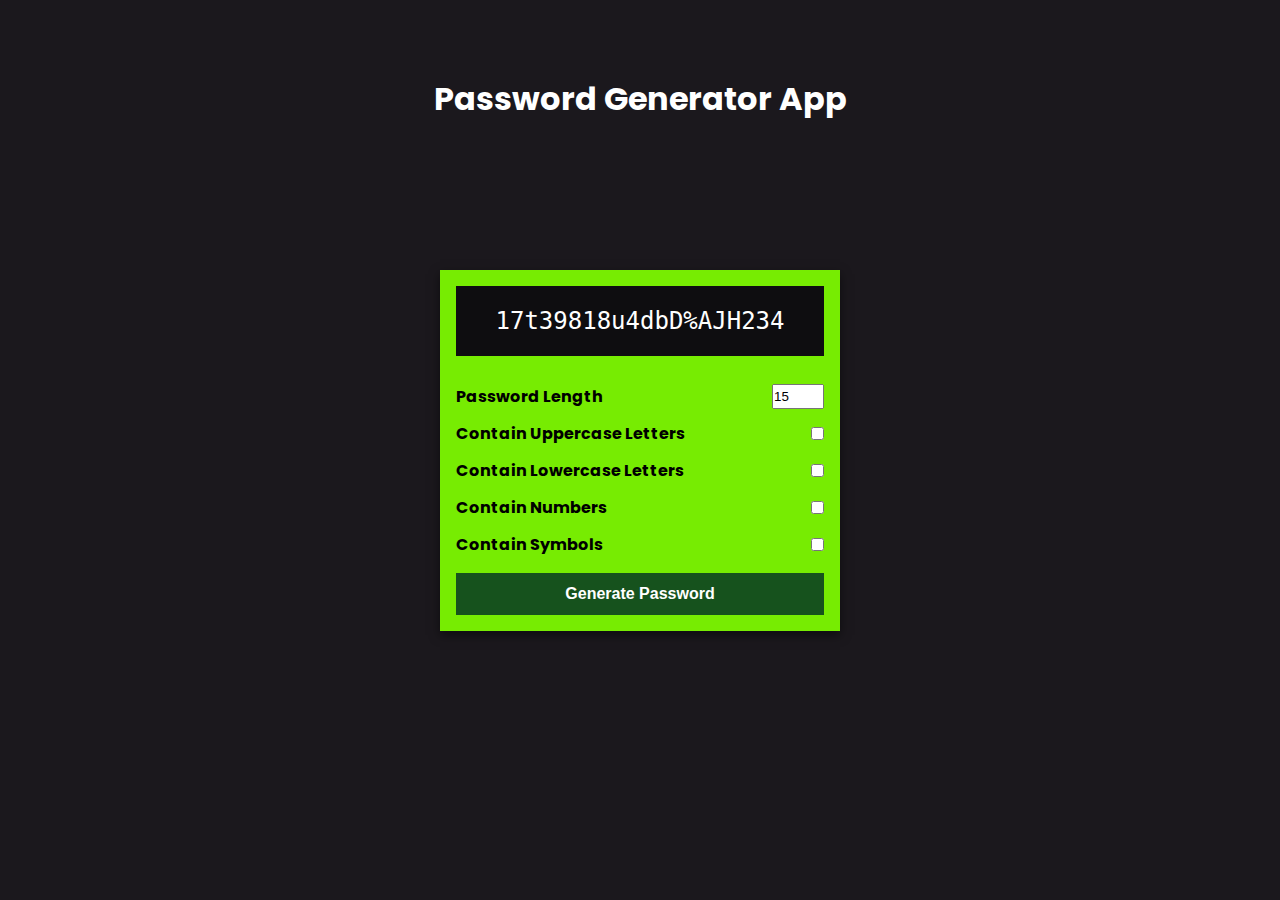
==== password-generator/index.html @ 6c69867f "finished password-generator app." ====
<!DOCTYPE html>
<html lang="en">
  <head>
    <meta charset="UTF-8" />
    <meta http-equiv="X-UA-Compatible" content="IE=edge" />
    <meta name="viewport" content="width=device-width, initial-scale=1.0" />
    <title>Password Generator</title>
    <link
      rel="stylesheet"
      href="https://cdnjs.cloudflare.com/ajax/libs/font-awesome/5.14.0/css/all.min.css"
    />
    <link rel="stylesheet" href="style.css" />
  </head>
  <body>
    <h1>Password Generator App</h1>
    <div class="pw-container">
      <div class="pw-header">
        <div class="pw">
          <span id="pw">17t39818u4dbD%AJH234</span>
          <button id="copy">Copy</button>
        </div>
      </div>
      <div class="pw-body">
        <div class="form-control">
          <label for="len">Password Length</label>
          <input id="len" value="15" type="number" min="2" max="20">
        </div>
        <div class="form-control">
          <label for="upper">Contain Uppercase Letters</label>
          <input id="upper" type="checkbox">
        </div>
        <div class="form-control">
          <label for="lower">Contain Lowercase Letters</label>
          <input id="lower" type="checkbox">
        </div>
        <div class="form-control">
          <label for="number">Contain Numbers</label>
          <input id="number" type="checkbox">
        </div>
        <div class="form-control">
          <label for="symbol">Contain Symbols</label>
          <input id="symbol" type="checkbox">
        </div>
        <button class="generate" id="generate">Generate Password</button>
      </div>
    </div>
    <script src="script.js"></script>
  </body>
</html>
---- password-generator/style.css ----
@import url('https://fonts.googleapis.com/css2?family=Poppins:wght@300;400&display=swap');

* {
    margin: 0;
    padding: 0;
    box-sizing: border-box;
}

body {
    background-color: rgb(27, 24, 29);
    color: white;
    display: flex;
    align-items: center;
    justify-content: center;
    font-family: "Poppins", sans-serif;
    margin: 0;
    min-height: 100vh;
}

h1 {
    position: absolute;
    top: 0;
    margin-top: 75px;
}

.pw-container {
    background-color: #77ec02;
    box-shadow: 0 4px 10px rgba(0, 0, 0, 0.5);
    min-width: 400px;
}

.pw-header {
    padding: 1rem;
}

.pw {
    background-color: rgb(14, 13, 16);
    display: flex;
    font-family: monospace;
    font-size: 1.5rem;
    align-items: center;
    justify-content: center;
    height: 70px;
    width: 100%;
    position: relative;
    padding: 1rem;
    overflow: auto;
}

.pw button {
    background-color: rgb(255, 255, 255);
    color: rebeccapurple;
    border: none;
    font-family: inherit;
    font-weight: bold;
    padding: 0.5rem 0.5rem;
    position: absolute;
    top: 0;
    right: 0;
    /* left: 50%; */
    /* bottom: 0; */
    transition: opacity 0.2s ease, transform 0.2s ease;
    transform: translate(-15%, -15%);
    opacity: 0;
}

.pw:hover button {
    opacity: 1;
    transform: translate(-15%, 50%);
    cursor: pointer;
}

.pw-body {
    padding: 0 1rem 1rem;
}

.form-control {
    color: black;
    font-weight: bold;
    display: flex;
    justify-content: space-between;
    margin: 0.75rem 0;
}

.generate {
    background-color: rgb(22, 82, 29);
    color: white;
    border: none;
    display: block;
    font-size: 1rem;
    font-weight: bold;
    padding: 0.75rem;
    margin-top: 1rem;
    width: 100%;
    cursor: pointer;
}

.generate:hover {
    background-color: rgb(14, 56, 19);
    color: white;
}
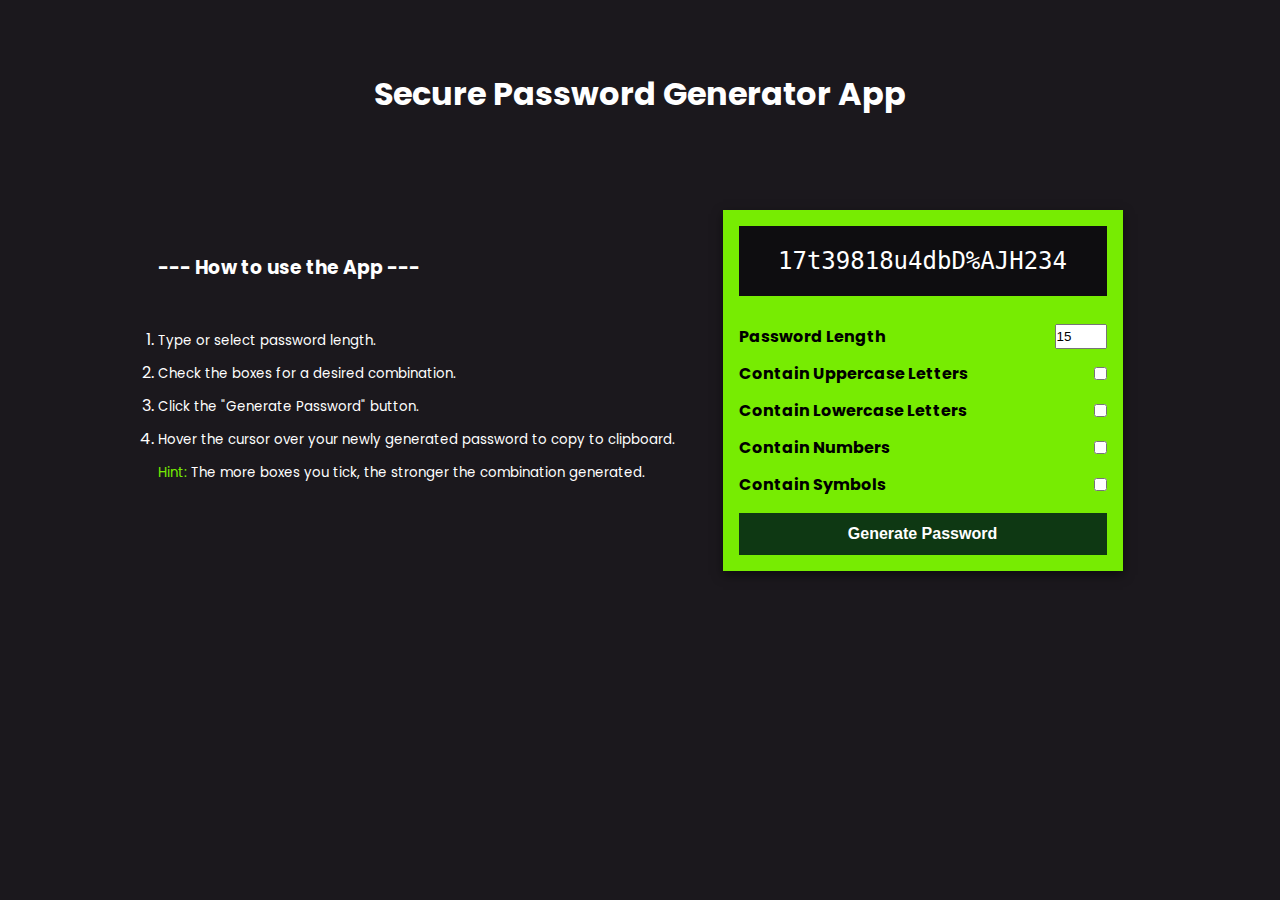
==== commit 6cc90d7c: "added margin-top to pw-container and moved hint below list." ====
--- a/password-generator/index.html
+++ b/password-generator/index.html
@@ -12,7 +12,19 @@
     <link rel="stylesheet" href="style.css" />
   </head>
   <body>
-    <h1>Password Generator App</h1>
+    <h1>Secure Password Generator App</h1>
+    <section class="info">
+      <div class="info-body">
+        <h3>--- How to use the App ---</h3>
+        <ol>
+          <li><small>Type or select password length.</small></li>
+          <li><small>Check the boxes for a desired combination.</small></li>
+          <li><small>Click the "Generate Password" button. </small></li>
+          <li><small>Hover the cursor over your newly generated password to copy to clipboard. <br/> <span class="hint">Hint:</span> The more boxes you tick, the stronger the combination generated.</small></li>
+        </ol>
+      </div>
+    </section>
+
     <div class="pw-container">
       <div class="pw-header">
         <div class="pw">
@@ -23,7 +35,7 @@
       <div class="pw-body">
         <div class="form-control">
           <label for="len">Password Length</label>
-          <input id="len" value="15" type="number" min="2" max="20">
+          <input id="len" value="15" type="number" min="1" max="20">
         </div>
         <div class="form-control">
           <label for="upper">Contain Uppercase Letters</label>
@@ -44,6 +56,7 @@
         <button class="generate" id="generate">Generate Password</button>
       </div>
     </div>
+
     <script src="script.js"></script>
   </body>
 </html>
--- a/password-generator/style.css
+++ b/password-generator/style.css
@@ -10,23 +10,28 @@
     background-color: rgb(27, 24, 29);
     color: white;
     display: flex;
-    align-items: center;
     justify-content: center;
     font-family: "Poppins", sans-serif;
-    margin: 0;
-    min-height: 100vh;
+    margin-top: 170px;
+    min-height: 40vh;
 }
 
 h1 {
     position: absolute;
     top: 0;
-    margin-top: 75px;
+    margin-top: 70px;
+}
+
+h3 {
+    position: relative;
+    margin-bottom: 2.5rem;
 }
 
 .pw-container {
     background-color: #77ec02;
     box-shadow: 0 4px 10px rgba(0, 0, 0, 0.5);
     min-width: 400px;
+    margin-top: 40px;
 }
 
 .pw-header {
@@ -83,7 +88,7 @@
 }
 
 .generate {
-    background-color: rgb(22, 82, 29);
+    background-color: rgb(14, 56, 19);
     color: white;
     border: none;
     display: block;
@@ -96,6 +101,19 @@
 }
 
 .generate:hover {
-    background-color: rgb(14, 56, 19);
+    background-color:  rgb(9, 40, 13);
     color: white;
+}
+
+.info {
+    display: flex;
+    align-items: center;
+    justify-content: center;
+    line-height: 2rem;
+    padding-right: 3rem;
+    vertical-align: auto;
+}
+
+.hint {
+    color: #77ec02;
 }